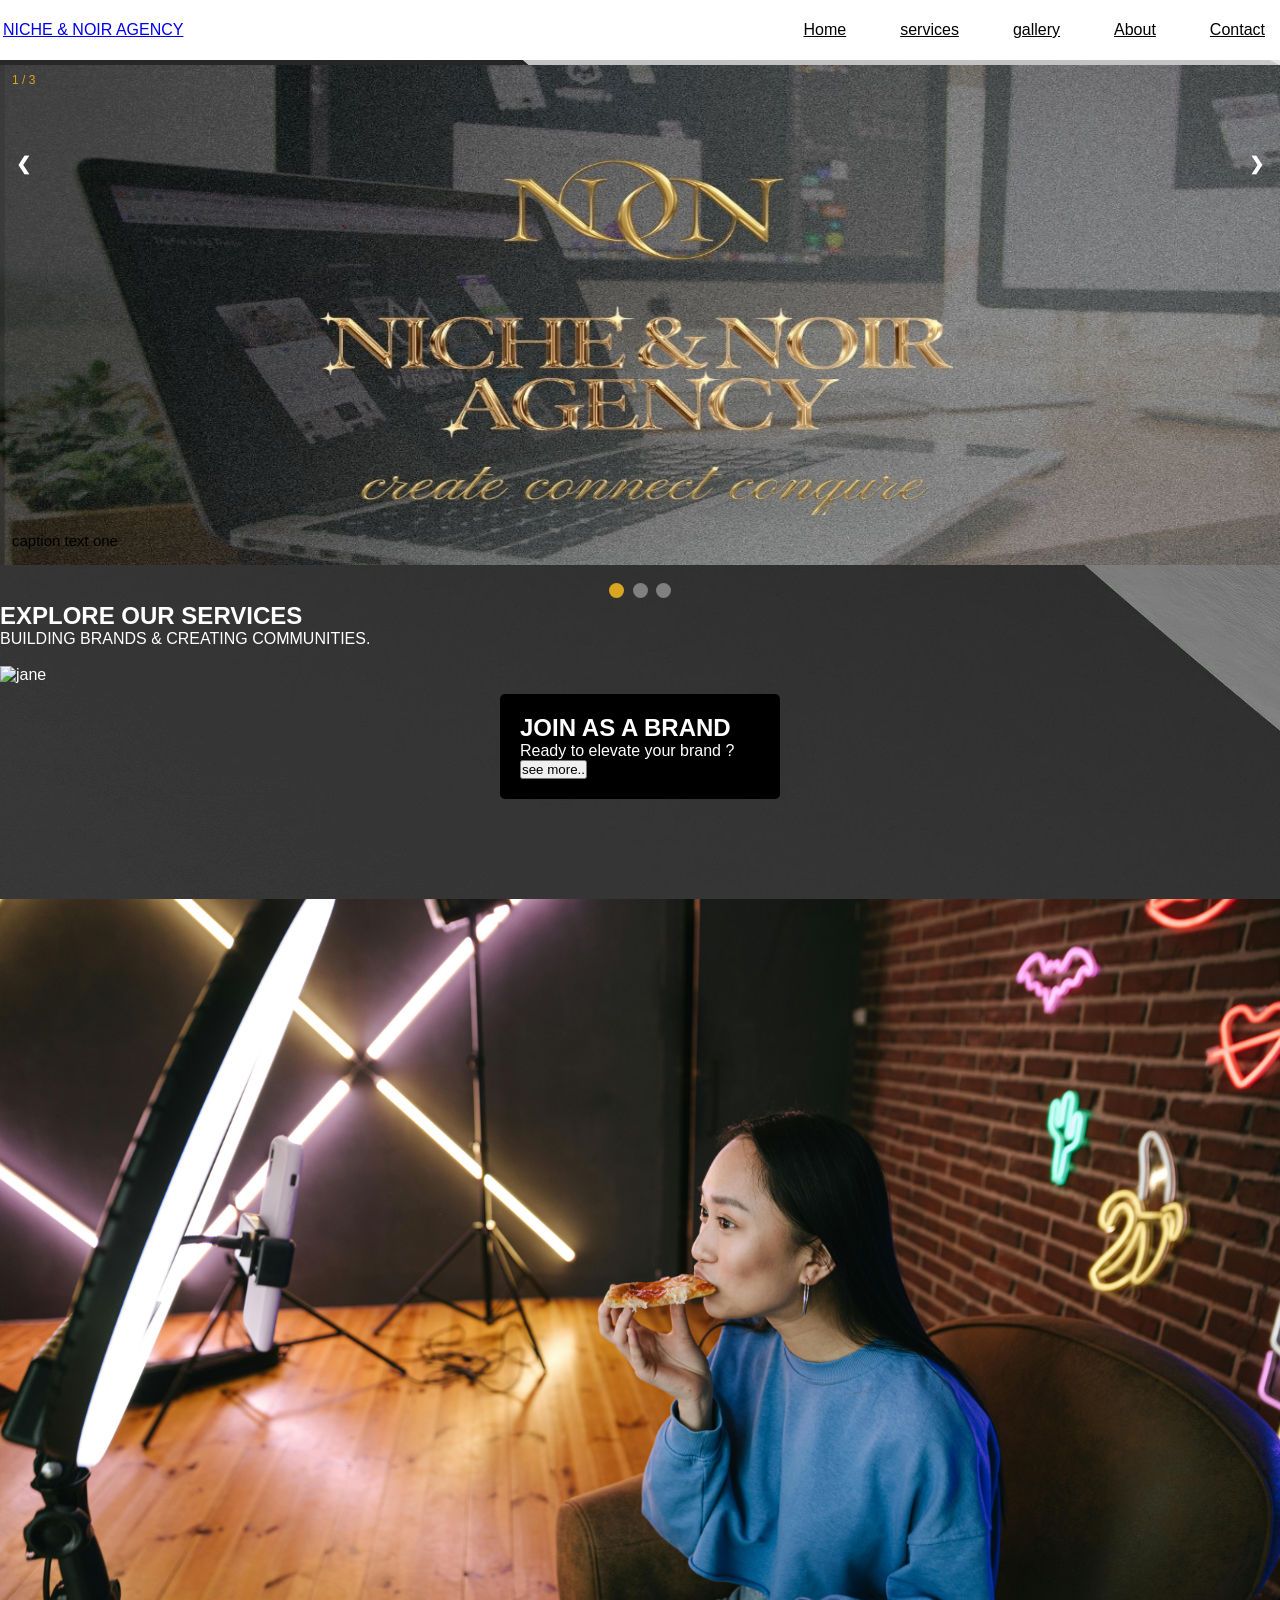
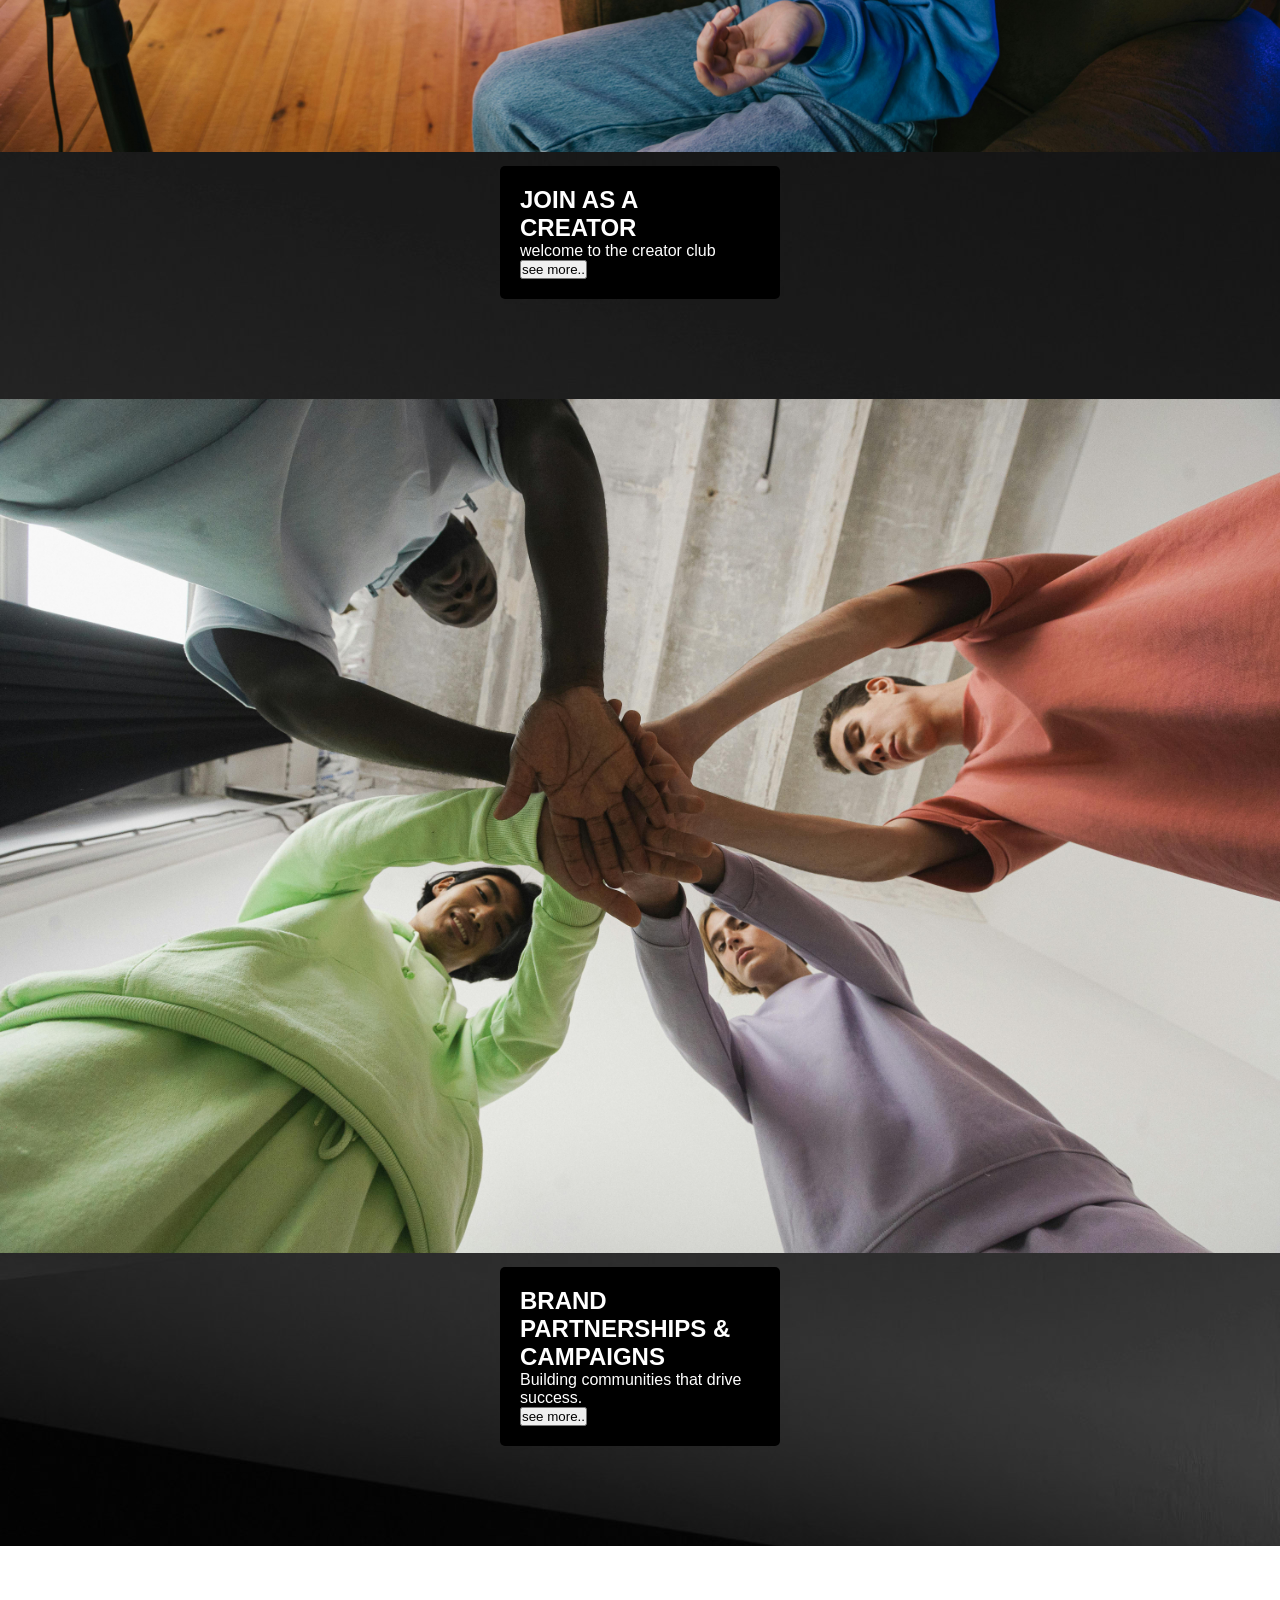
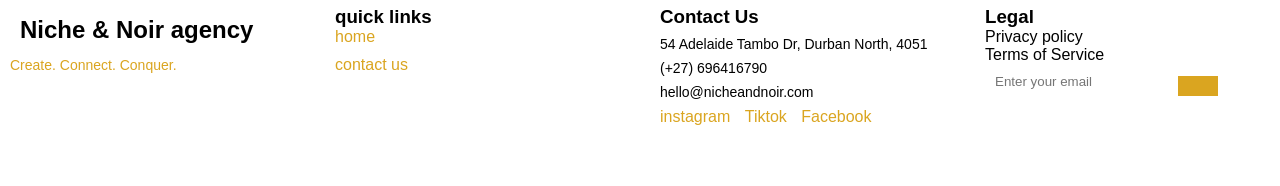
==== index.html @ 49e31807 "Rename index (1).html to index.html" ====
<!DOCTYPE html>
<html lang="en">

<head>
    <meta charset="UTF-8" />
    <meta name="viewport" content="width=device-width, initial-scale=1.0" />
     <link rel="stylesheet" href="./css/stylesheet.css">
    <title>NICHE & NOIR AGENCY</title>
    <link rel="stylesheet" href="./css/style.css">
    <link rel="icon" href="./Icon/icon.png">
</head>

<body>
    <!--Navigation starts-->
    <nav>
        <div class="navbar">
            <a href="#" class="logo">NICHE & NOIR AGENCY</a>

            <!--Hamburger menu -->
            <div class="hamburger" id="hamburger">
                <span></span>
                <span></span>
                <span></span>
            </div>

            <ul class="nav-links" id="navlinks">
                <li><a href="#">Home</a></li>

                <li>
                    <a href="#" class="submenu-toggle">services </a>
                    <ul class="submenu">
                        <li><a href="#">Talent respresentation</a></li>
                        <li><a href="#">Brand partnerships & campaigns</a></li>
                        <li><a href="#">content production & optimization</a></li>
                        <li><a href="#">join as a Brand</a></li>
                        <li><a href="#">Join as a Creator</a></li>
                    </ul>
                </li>

                <li>
                    <a href="#" class="submenu-toggle">gallery </a>
                    <ul class="submenu">
                        <li><a href="#">Meet the vision behind the agency.</a></li>
                        <li><a href="#">featured projects</a></li>
                    </ul>
                </li>

                <li><a href="./About.html">About</a></li>
                <li><a href="./Contact.html">Contact</a></li>
            </ul>
        </div>
    </nav>
    <!--Navigation Ends-->

    <!--Slide Show Begins-->
    <div class="slideshow-container carousalmagin">
        <!--Full-width images with numer and caption text -->
        <div class="mySlides fade">
            <div class="numbertext">1 / 3</div>
            <img src="./img/image 1.jpg" style="height: 500px; width: 100%">
            <div class="text">caption text one</div>
        </div>

        <div class="mySlides fade">
            <div class="numbertext">2 / 3</div>
            <img src="./img/image 2.jpg" style="height: 500px; width: 100%">
            <div class="text">caption two</div>
        </div>

        <div class="mySlides fade">
            <div class="numbertext">3 / 3</div>
            <img src="./img/image 3.jpg" style="height: 500px; width: 100%">
            <div class="text">caption three</div>
        </div>

        <!--Next and previous buttons -->
        <a class="prev" onclick="plusSlides(-1)">&#10094;</a>
        <a class="next" onclick="plusSlides(1)">&#10095;</a>
    </div>
    <br>

    <!--The dots/circles -->
    <div style="text-align: center">
        <span class="dot" onclick="currentSlide(1)"></span>
        <span class="dot" onclick="currentSlide(2)"></span>
        <span class="dot" onclick="currentSlide(3)"></span>
    </div>
    <!--Slide show ends -->

    <h2>EXPLORE OUR SERVICES</h2>
    <p>BUILDING BRANDS & CREATING COMMUNITIES.</p>
    <br>

    <div class="row">
        <div class="column">
            <div class="card">
                <img src="./img/picture 2.jpg" alt=jane style="width:100%">
                <div class="container">
                    <h2>JOIN AS A BRAND</h2>
                    <p>Ready to elevate your brand ?</p>
                    <p><button class="button">see more..</button></p>
                </div>
            </div>
        </div>

        <div class="column">
            <div class="card">
                <img src="./img/picture 1.jpg" alt=mike style="width:100%">
                <div class="container">
                    <h2>JOIN AS A CREATOR</h2>
                    <p>welcome to the creator club</p>
                    <p><button class="button">see more..</button></p>
                </div>
            </div>
        </div>

        <div class="column">
            <div class="card">
                <img src="./img/picture 3.jpg" alt=johns style="width:100%">
                <div class="container">
                    <h2>BRAND PARTNERSHIPS & CAMPAIGNS</h2>
                    <p>Building communities that drive success.</p>
                    <p><button class="button">see more..</button></p>
                </div>
            </div>
        </div>
    </div>



    <footer>
        <div class="footer-logo">
            <h2>Niche & Noir agency</h2>
            <p>Create. Connect. Conquer.</p>
        </div>

        <div class="footer-links">
            <h3>quick links</h3>
            <ul>
                <li><a href="#">home</a></li>
                <li><a href="#">contact us</a></li>
            </ul>
        </div>

        <div class="footer-contact">
            <h3>Contact Us</h3>
            <p> 54 Adelaide Tambo Dr, Durban North, 4051</p>
            <p> (+27) 696416790</p>
            <p> hello@nicheandnoir.com</p>
            <div class="footer-socials">
                <a href="#">instagram</a>
                <a href="#">Tiktok</a>
                <a href="#">Facebook</a>
            </div>
        </div>

        <div class="footer-newsletter">
            <h3> Legal</h3>
            <p>Privacy policy</p>
            <p>Terms of Service</p>
            <form>
                <input type="email" placeholder="Enter your email" required>
                <button type="submit"></button>
            </form>
        </div>
    </footer>

<script src="./javascript/script.js"></script>

</body>

</html>
---- css/stylesheet.css ----
*{
    margin: 0;
    padding: 0;
    box-sizing: border-box;
  }

  /*styling slide show here*/
  .slideshow-container{
    position: relative;
    margin: 5px 0 0 0;
    max-height: 500px;
  }

  .myslides{
    display: none;
  }

  .prev,
  .next{
    cursor: pointer;
    position: absolute;
    top: 50px;
    width: auto;
    margin-top: 22px;
    padding:16px;
    color: white;
    font-weight: bold;
    font-size: 18px;
    transition: 0.6s ease;
    border-radius: 0 3px 3px 0;
    user-select: none;
  }

  .next
  {
    right: 0;
    border-radius: 3px 0 0 3px;
  }

  .prev:hover,
  .next:hover
  {
    background-color: grey;
  }

  .text
  {
    color:black;
    font-size: 15px;
    padding: 8px 12px;
    position: absolute;
    bottom: 8px;
    width: 100%;
  }

  .numbertext
  {
    color: goldenrod;
    font-size: 12px;
    padding: 8px 12px;
    position: absolute;
    top: 0;
  }

  .dot
  {
    cursor: pointer;
    height: 15px;
    width: 15px;
    margin: 0 2px; 
    background-color: grey;
    border-radius: 50px;
    display: inline-block;
    transition:color 0.6s ease;
  }

  .active,
  .dot:hover
  {
    background-color: goldenrod;
  }

  .fade
  {
    animation-name: fade;
    animation-duration: 1.5s;
  }

  @keyframes fade
  {
    from
    {
        opacity: 0.1;
    }
    to
    {
        opacity: 1;
    }
  }



  
         body
        {
         font-family:sans-serif;  
         background-color:black;
         background-image:url(../img/background.jpg);
         color: white;
        }
        nav
        {
            background-color: white;
            box-shadow: 0 , 2px 6px rgba(202, 210, 212, 0.546) ;
            position: sticky;
            top: 0;
            z-index: 1000;

        }

        .navbar
        {
            display: flex;
            justify-content: space-between;
            align-items: center;
            padding: 0 3px;
            height: 60px;

        }

        .nav-links
        {
            list-style: none;
            display: flex;
            gap: 30px;

        }

        .nav-links li
        {
            position: relative;

        }

        .nav-links a
        {
            color: black;
            padding: 8px 12px;
            display: block;
            transition: backgroud 0.3s;

        }
        .nav-links a:hover
        {
            background-color:grey;
            border-radius: 4px;

        }

        .submenu
        {
            display: none;
            position: absolute;
            top: 100%;
            left: 0;
            background-color: black;
            list-style: none;
            min-width: 4px;
            z-index: 100;
        }

        .submenu li a
         {
            padding: 10px 15px;
            color:gold;
        }

        .submenu li a:hover
        {
            background-color: white;
        }

        @media(min-width:769px){
            .nav-links li:hover>.submenu{
                display: block;
            }
        }

        .hamburger{
            display: none;
            flex-direction: column;
            cursor: pointer;
            gap: 4px;
        }

        .hamburger span
        {
            display: block;
            height: 3px;
            width: 25px;
            background-color:goldenrod;
            margin: 4px 0;
            border-radius: 2px;
            transition: 0.3s;
        }

        @media (max-width:768px){
            .hamburger{
                display: flex;
            }

            .nav-links
            {
              position: absolute;  
              top: 60px;
              left: 0;
              background-color:gold;
              width: 100%;
              flex-direction: column;
              gap: 0;
              max-height: 0;
              overflow: hidden;
              transition: max-height 0.3s ease-out;
            }

            .nav-links a:hover
            {
                background-color:grey;
                border-radius: 2px;
            }

            .nav-links.open
            {
                max-height: 500px;
            }

            .nav-links li
            {
                width: 100%;
            }

            .submenu
            {
                position: static;
                display: none;
                background-color:black;
            }

            .submenu.open
            {
                display: block;
            }

            .nav-links a
            {
                padding: 15px;
            }
        }

        .hamburger.active span:nth-child(1){
            transform: rotate(45deg) translate(5px, 5px);
        }

        .hamburger.active span:nth-child(2){
            opacity: 0;
        }
        .hamburger.active span:nth-child(3){
            transform: rotate(-45deg) translate(5px, -5px);
        }

        #fname,
        #lname,
        #subject
        {
           width :100%;
           padding:12px;
           border:1px solid darkgray;
           border-radius: 4px;
           box-sizing: border-box;
           margin-top: 6px;
           margin-bottom: 16px;
           resize: vertical;
        }

        #submit
        {
            background-color:goldenrod;
            color: black;
            padding: 12px 20px;
            border: none;
            border-radius: 4px;
            cursor: pointer;
        }

        #fname:hover,
        #lname:hover,
        #ename:hover,
        #subject:hover
        {
            border-color:goldenrod;
        }

        .container
        {
            border-radius: 5px;
            background-color:black;
            padding: 20px;
            margin: 10px 500px 100px 500px;
        }

        /*Footer styling starts here*/
        footer
        {
            background-color: white;
            color: black;
            padding: 60px 10px;
            display: grid;
            grid-template-columns: repeat(auto-fit, minmax(250px, 1fr));
            gap: 40px;
        }

        .footer-logo h2
        {
            font-size: 24px;
            margin: 10px;
            color:black;
        }

        .footer-logo p
        {
            font-size: 14px;
            line-height: 1.6;
            color:goldenrod;
        }

        .footer-links ul
        {
            list-style: none;
            padding: 0;
        }

        .footer-links ul li
        {
            margin-bottom: 10px;
        }
        
        .footer-links ul li a
        {
            color:goldenrod;
            text-decoration: none;
            transition: color 0.3s;
        }

        .footer-links ul li a:hover
        {
            color: black;
        }

            .footer-contact p
            {
                font-size: 14px;
                margin: 8px 0;
            }

            .footer-socials a
            {
                display: inline-block;
                margin-right: 10px;
                color:goldenrod;
                text-decoration: none;
            }

            .footer-newsletter input[type="email"]
            {
                padding: 10px;
                border: none;
                border-radius: 4px 0 0 4px;  
            }

            .footer-newsletter button
            {
                padding: 10px 20px;
                border: none;
                background-color:goldenrod;
                color: black;
                border-radius: 0;
                cursor: pointer;
                transition: background-color 0.3s;
            }

            .footer-newsletter button:hover
            {
                background-color:grey;
            }

            .footer-bottom
            {
               background-color: white;
                text-align: center;
                padding: 15px;
                font-size: 13px;
                color: black;
            }

            @media (max-width: 768px) {
                footer {
                    text-align: center;
                }
                .footer-newsletter input [type="email"] {
                    width: 100%;
                    border-radius: 4px;
                    margin-bottom: 10px;
                }

                .footer-newsletter button
                {
                    width: 100%;
                    border-radius: 4px;
                }

                
            }
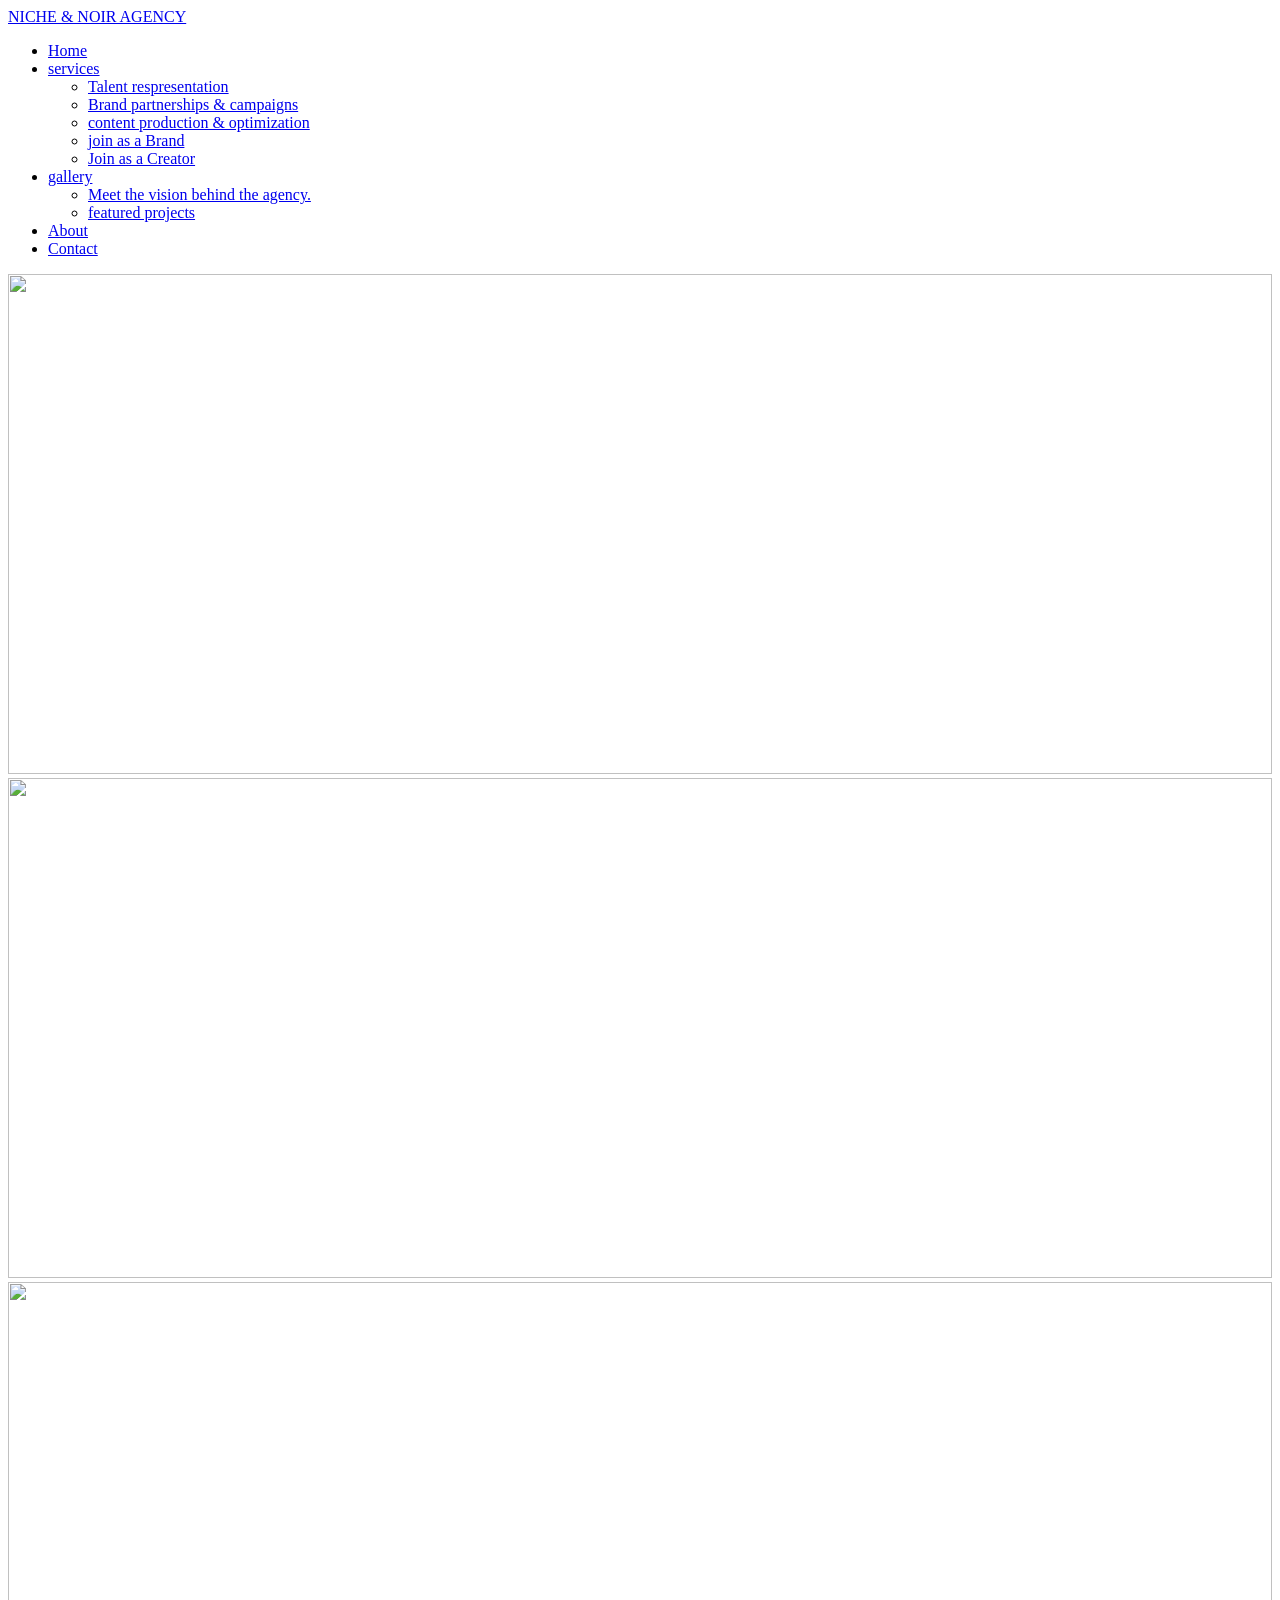
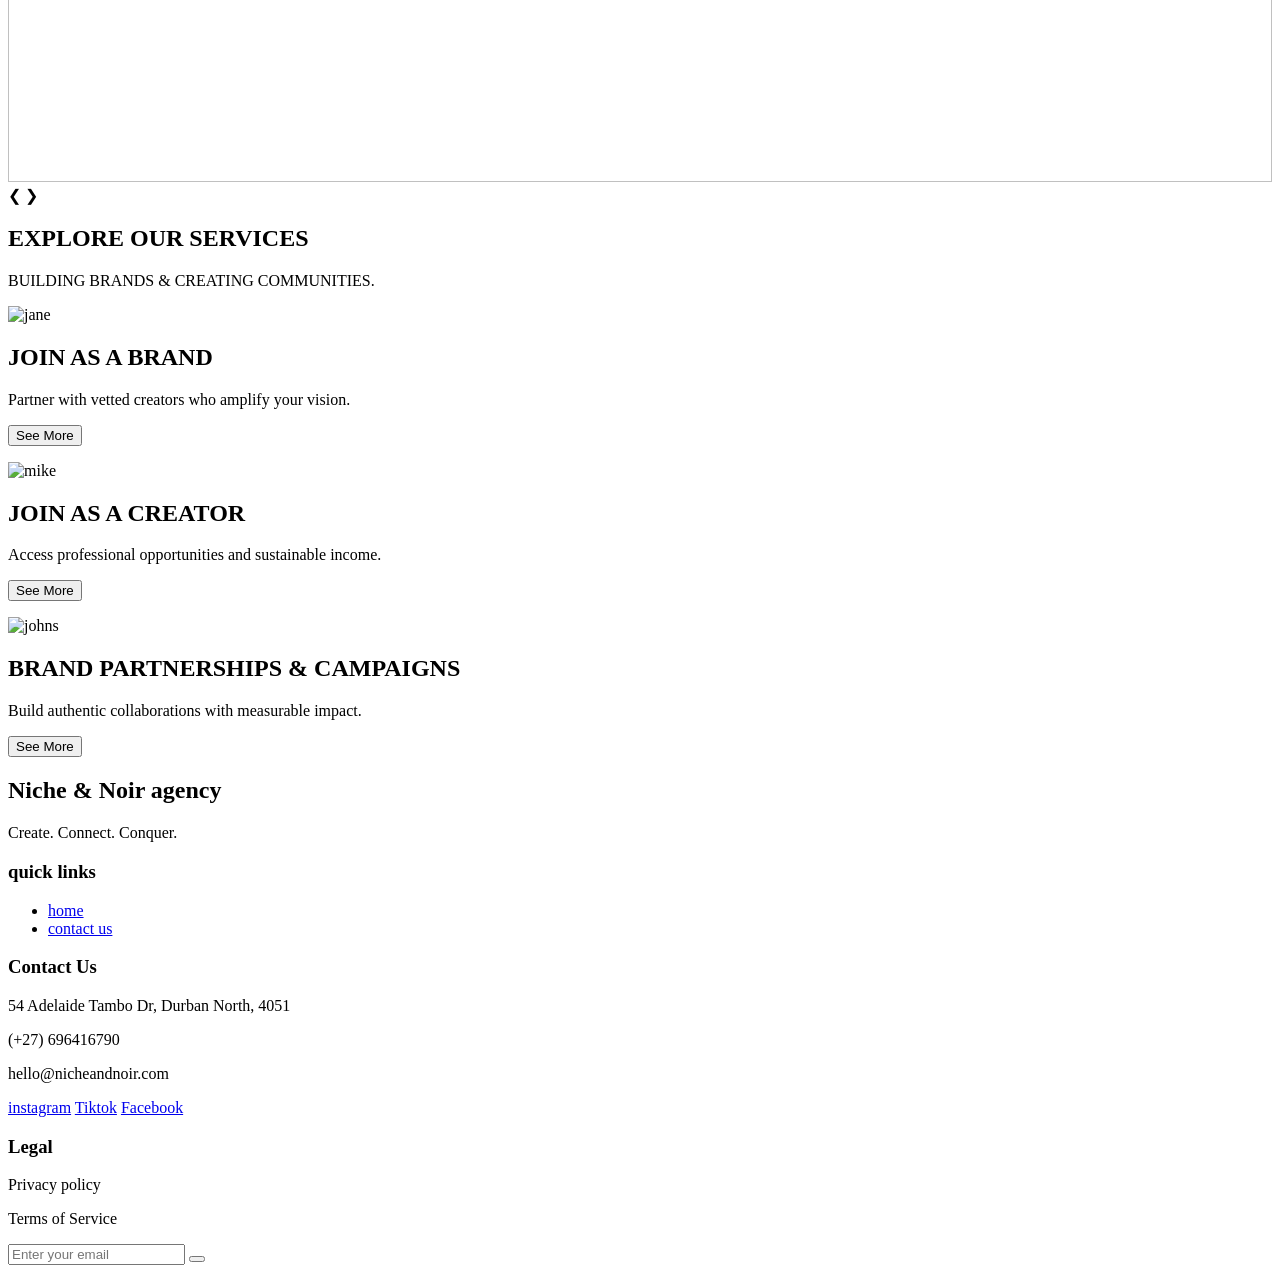
==== commit 6ec47ac0: "Add files via upload" ====
--- a/index.html
+++ b/index.html
@@ -6,7 +6,6 @@
     <meta name="viewport" content="width=device-width, initial-scale=1.0" />
      <link rel="stylesheet" href="./css/stylesheet.css">
     <title>NICHE & NOIR AGENCY</title>
-    <link rel="stylesheet" href="./css/style.css">
     <link rel="icon" href="./Icon/icon.png">
 </head>
 
@@ -53,78 +52,72 @@
     <!--Navigation Ends-->
 
     <!--Slide Show Begins-->
-    <div class="slideshow-container carousalmagin">
-        <!--Full-width images with numer and caption text -->
-        <div class="mySlides fade">
-            <div class="numbertext">1 / 3</div>
-            <img src="./img/image 1.jpg" style="height: 500px; width: 100%">
-            <div class="text">caption text one</div>
+    <section class="section section--dark">
+        <div class="section-content">
+            <div class="slideshow-container carousalmagin">
+                <!--Full-width images -->
+                <div class="mySlides fade">
+                    <img src="./img/image 1.jpg" style="height: 500px; width: 100%">
+                </div>
+
+                <div class="mySlides fade">
+                    <img src="./img/image 2.jpg" style="height: 500px; width: 100%">
+                </div>
+
+                <div class="mySlides fade">
+                    <img src="./img/image 3.jpg" style="height: 500px; width: 100%">
+                </div>
+
+                <!--Next and previous buttons -->
+                <a class="prev" onclick="plusSlides(-1)">&#10094;</a>
+                <a class="next" onclick="plusSlides(1)">&#10095;</a>
+            </div>
+
+            <div class="section-intro">
+                <h2>EXPLORE OUR SERVICES</h2>
+                <p>BUILDING BRANDS & CREATING COMMUNITIES.</p>
+            </div>
         </div>
+    </section>
 
-        <div class="mySlides fade">
-            <div class="numbertext">2 / 3</div>
-            <img src="./img/image 2.jpg" style="height: 500px; width: 100%">
-            <div class="text">caption two</div>
-        </div>
+    <section class="section section--charcoal">
+        <div class="section-content">
+            <div class="row">
+                <div class="column">
+                    <div class="card">
+                        <img src="./img/picture 2.jpg" alt="jane" style="width:100%">
+                        <div class="container">
+                            <h2>JOIN AS A BRAND</h2>
+                            <p>Partner with vetted creators who amplify your vision.</p>
+                            <p><button class="button">See More</button></p>
+                        </div>
+                    </div>
+                </div>
 
-        <div class="mySlides fade">
-            <div class="numbertext">3 / 3</div>
-            <img src="./img/image 3.jpg" style="height: 500px; width: 100%">
-            <div class="text">caption three</div>
-        </div>
+                <div class="column">
+                    <div class="card">
+                        <img src="./img/picture 1.jpg" alt="mike" style="width:100%">
+                        <div class="container">
+                            <h2>JOIN AS A CREATOR</h2>
+                            <p>Access professional opportunities and sustainable income.</p>
+                            <p><button class="button">See More</button></p>
+                        </div>
+                    </div>
+                </div>
 
-        <!--Next and previous buttons -->
-        <a class="prev" onclick="plusSlides(-1)">&#10094;</a>
-        <a class="next" onclick="plusSlides(1)">&#10095;</a>
-    </div>
-    <br>
-
-    <!--The dots/circles -->
-    <div style="text-align: center">
-        <span class="dot" onclick="currentSlide(1)"></span>
-        <span class="dot" onclick="currentSlide(2)"></span>
-        <span class="dot" onclick="currentSlide(3)"></span>
-    </div>
-    <!--Slide show ends -->
-
-    <h2>EXPLORE OUR SERVICES</h2>
-    <p>BUILDING BRANDS & CREATING COMMUNITIES.</p>
-    <br>
-
-    <div class="row">
-        <div class="column">
-            <div class="card">
-                <img src="./img/picture 2.jpg" alt=jane style="width:100%">
-                <div class="container">
-                    <h2>JOIN AS A BRAND</h2>
-                    <p>Ready to elevate your brand ?</p>
-                    <p><button class="button">see more..</button></p>
+                <div class="column">
+                    <div class="card">
+                        <img src="./img/picture 3.jpg" alt="johns" style="width:100%">
+                        <div class="container">
+                            <h2>BRAND PARTNERSHIPS & CAMPAIGNS</h2>
+                            <p>Build authentic collaborations with measurable impact.</p>
+                            <p><button class="button">See More</button></p>
+                        </div>
+                    </div>
                 </div>
             </div>
         </div>
-
-        <div class="column">
-            <div class="card">
-                <img src="./img/picture 1.jpg" alt=mike style="width:100%">
-                <div class="container">
-                    <h2>JOIN AS A CREATOR</h2>
-                    <p>welcome to the creator club</p>
-                    <p><button class="button">see more..</button></p>
-                </div>
-            </div>
-        </div>
-
-        <div class="column">
-            <div class="card">
-                <img src="./img/picture 3.jpg" alt=johns style="width:100%">
-                <div class="container">
-                    <h2>BRAND PARTNERSHIPS & CAMPAIGNS</h2>
-                    <p>Building communities that drive success.</p>
-                    <p><button class="button">see more..</button></p>
-                </div>
-            </div>
-        </div>
-    </div>
+    </section>
 
 
 
@@ -169,4 +162,4 @@
 
 </body>
 
-</html>
+</html>
